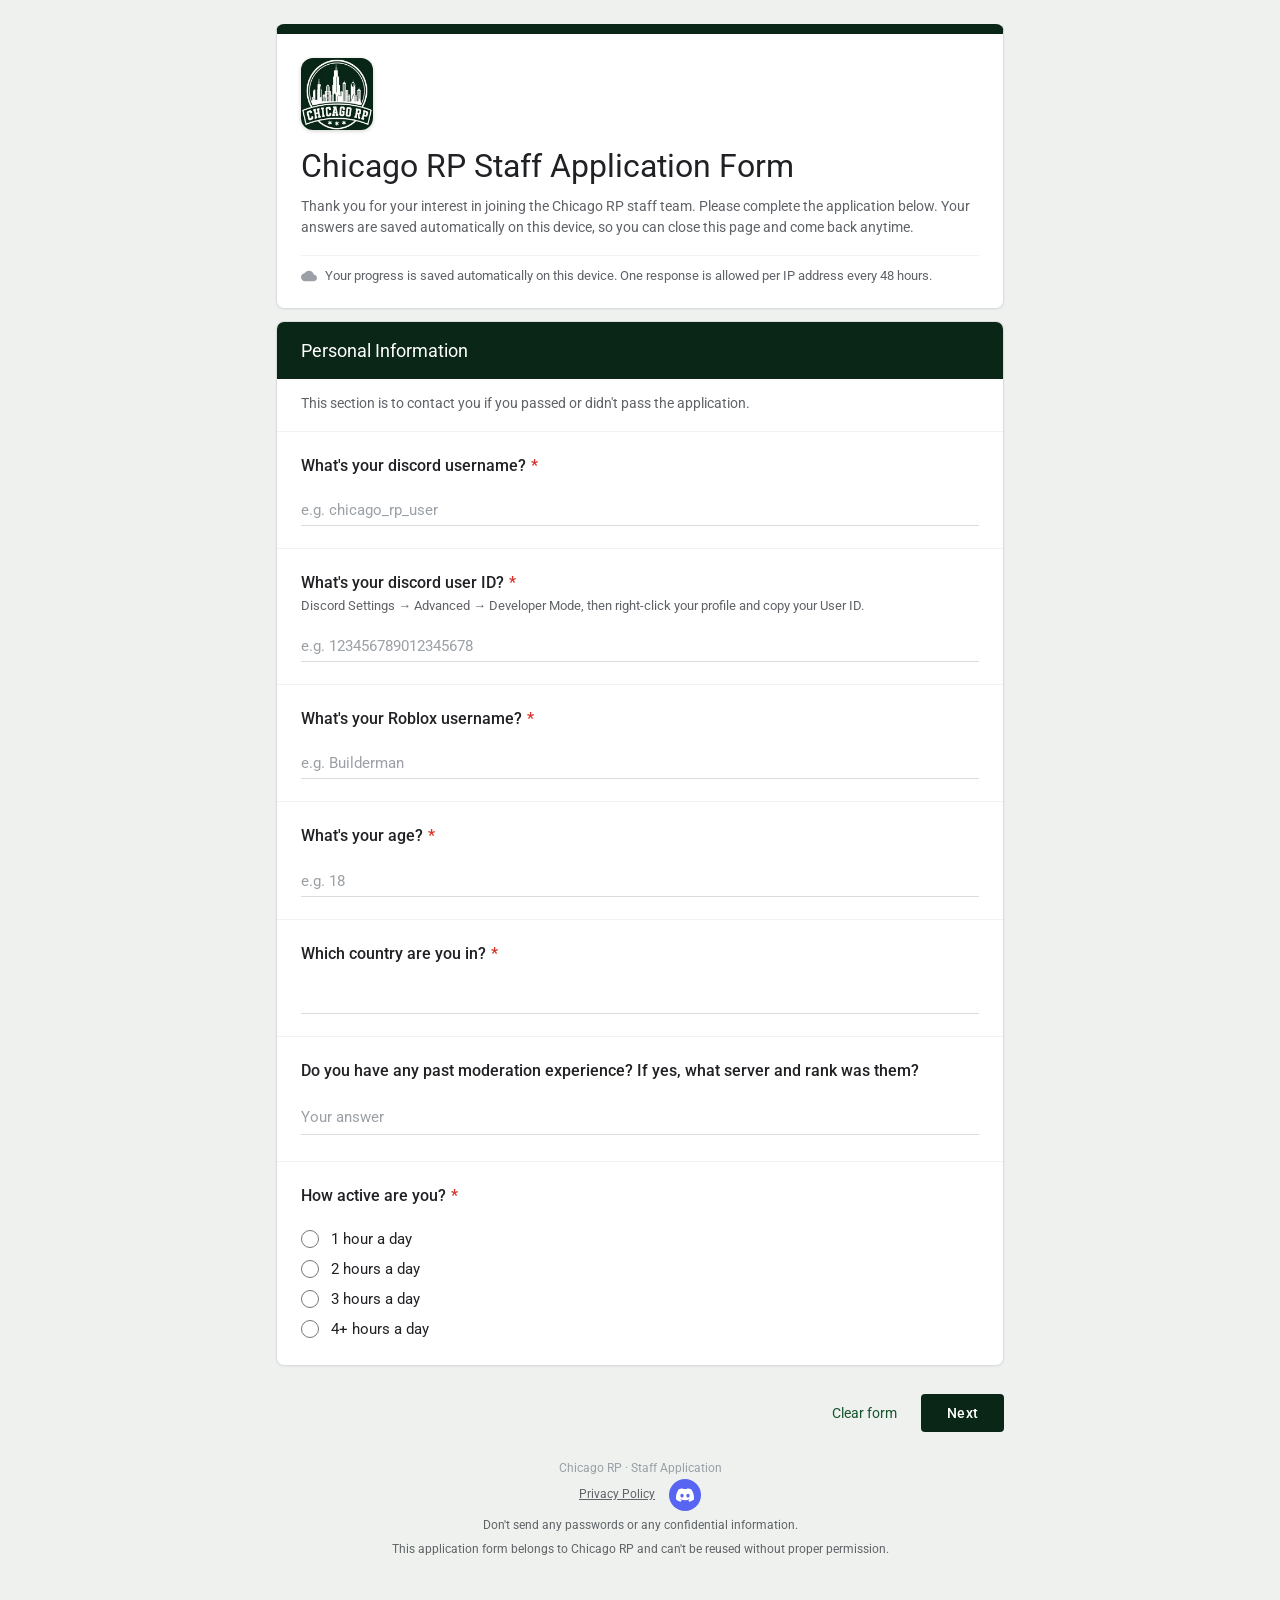
==== index.html @ f028f975 "Add files via upload" ====
<!DOCTYPE html>
<html lang="en">
<head>
  <meta charset="UTF-8">
  <meta name="viewport" content="width=device-width, initial-scale=1.0">
  <title>Chicago RP Staff Application Form</title>
  <meta name="description" content="Chicago RP staff application form. Your progress is saved automatically.">
  <link rel="icon" type="image/png" href="assets/logo.png">
  <link rel="preconnect" href="https://fonts.googleapis.com">
  <link rel="preconnect" href="https://fonts.gstatic.com" crossorigin>
  <link href="https://fonts.googleapis.com/css2?family=Roboto:wght@400;500;700&display=swap" rel="stylesheet">
  <link rel="stylesheet" href="styles.css?v=5">
</head>
<body>

  <main class="page" id="page">
    <div class="shell">

      <!-- Header -->
      <section class="card header-card">
        <div class="save-status" id="save-status" aria-live="polite">
          <svg width="18" height="18" viewBox="0 0 24 24" aria-hidden="true"><path d="M19.35 10.04C18.67 6.59 15.64 4 12 4 9.11 4 6.6 5.64 5.35 8.04 2.34 8.36 0 10.91 0 14c0 3.31 2.69 6 6 6h13c2.76 0 5-2.24 5-5 0-2.64-2.05-4.78-4.65-4.96z"/></svg>
          <span id="save-status-text">Saving…</span>
        </div>

        <img id="form-logo" class="logo" src="assets/logo.png" alt="Chicago RP logo">
        <h1 class="form-title" id="form-title"></h1>
        <p class="form-desc" id="form-desc"></p>

        <div class="form-meta">
          <svg width="16" height="16" viewBox="0 0 24 24" aria-hidden="true"><path d="M19.35 10.04C18.67 6.59 15.64 4 12 4 9.11 4 6.6 5.64 5.35 8.04 2.34 8.36 0 10.91 0 14c0 3.31 2.69 6 6 6h13c2.76 0 5-2.24 5-5 0-2.64-2.05-4.78-4.65-4.96z"/></svg>
          <span id="meta-note"></span>
        </div>
      </section>

      <!-- Questions are rendered here by app.js -->
      <div id="questions"></div>

      <!-- Footer -->
      <div class="footer">
        <div class="footer-left">
          <button type="button" id="back-btn" class="btn-secondary" hidden>Back</button>
        </div>
        <div class="footer-right">
          <button type="button" id="clear-btn" class="btn-ghost">Clear form</button>
          <button type="button" id="next-btn" class="btn-primary" hidden>Next</button>
          <button type="button" id="submit-btn" class="btn-primary" hidden>Submit</button>
        </div>
      </div>

      <div class="submit-error" id="submit-error"></div>

      <div class="footer-bottom">
        <div class="footer-note">Chicago RP · Staff Application</div>
        <div class="footer-links">
          <a class="footer-link" href="privacy_policy.html">Privacy Policy</a>
          <a class="footer-discord" href="https://discord.gg/SUYD4qfcaN" target="_blank" rel="noopener" aria-label="Chicago RP Discord server">
            <svg viewBox="0 0 24 24" aria-hidden="true"><path d="M20.317 4.3698a19.7913 19.7913 0 0 0-4.8851-1.5152.0741.0741 0 0 0-.0785.0371c-.211.3753-.4447.8648-.6083 1.2495-1.8447-.2762-3.68-.2762-5.4868 0-.1636-.3933-.4058-.8742-.6177-1.2495a.077.077 0 0 0-.0785-.037 19.7363 19.7363 0 0 0-4.8852 1.515.0699.0699 0 0 0-.0321.0277C.5334 9.0458-.319 13.5799.0992 18.0578a.0824.0824 0 0 0 .0312.0561c2.0528 1.5076 4.0413 2.4228 5.9929 3.0294a.0777.0777 0 0 0 .0842-.0276c.4616-.6304.8731-1.2952 1.226-1.9942a.076.076 0 0 0-.0416-.1057c-.6528-.2476-1.2743-.5495-1.8722-.8923a.077.077 0 0 1-.0076-.1277c.1258-.0943.2517-.1923.3718-.2914a.0743.0743 0 0 1 .0776-.0105c3.9278 1.7933 8.18 1.7933 12.0614 0a.0739.0739 0 0 1 .0785.0095c.1202.099.246.1981.3728.2924a.077.077 0 0 1-.0066.1276 12.2986 12.2986 0 0 1-1.873.8914.0766.0766 0 0 0-.0407.1067c.3604.698.7719 1.3628 1.225 1.9932a.076.076 0 0 0 .0842.0286c1.961-.6067 3.9495-1.5219 6.0023-3.0294a.077.077 0 0 0 .0313-.0552c.5004-5.177-.8382-9.6739-3.5485-13.6604a.061.061 0 0 0-.0312-.0286zM8.02 15.3312c-1.1825 0-2.1569-1.0857-2.1569-2.419 0-1.3332.9555-2.4189 2.157-2.4189 1.2108 0 2.1757 1.0952 2.1568 2.419 0 1.3332-.9555 2.4189-2.1569 2.4189zm7.9748 0c-1.1825 0-2.1569-1.0857-2.1569-2.419 0-1.3332.9554-2.4189 2.1569-2.4189 1.2108 0 2.1757 1.0952 2.1568 2.419 0 1.3332-.946 2.4189-2.1568 2.4189z"/></svg>
          </a>
        </div>
        <div class="disclaimer">Don't send any passwords or any confidential information.</div>
        <div class="disclaimer">This application form belongs to Chicago RP and can't be reused without proper permission.</div>
      </div>
    </div>
  </main>

  <!-- Success screen -->
  <div class="success-screen" id="success-screen" hidden>
    <div class="success-card">
      <div class="success-check">
        <svg viewBox="0 0 24 24" aria-hidden="true"><path d="M9 16.17 4.83 12l-1.42 1.41L9 19 21 7l-1.41-1.41z"/></svg>
      </div>
      <h2>Your response has been recorded.</h2>
      <p>Thank you for applying to the Chicago RP staff team. We will review your application.</p>
    </div>
  </div>

  <!-- Already-submitted screen -->
  <div class="success-screen" id="locked-screen" hidden>
    <div class="success-card">
      <div class="lock-icon">
        <svg viewBox="0 0 24 24" aria-hidden="true"><path d="M18 8h-1V6c0-2.76-2.24-5-5-5S7 3.24 7 6v2H6c-1.1 0-2 .9-2 2v10c0 1.1.9 2 2 2h12c1.1 0 2-.9 2-2V10c0-1.1-.9-2-2-2zm-6 9c-1.1 0-2-.9-2-2s.9-2 2-2 2 .9 2 2-.9 2-2 2zm3.1-9H8.9V6c0-1.71 1.39-3.1 3.1-3.1 1.71 0 3.1 1.39 3.1 3.1v2z"/></svg>
      </div>
      <h2>You have already submitted a response</h2>
      <p>You can submit a new response after 48 hours. If you believe this is a mistake, please contact staff.</p>
    </div>
  </div>

  <div class="app-loader" id="app-loader" hidden>
    <div class="spinner"></div>
  </div>

  <script src="app.js?v=5"></script>
</body>
</html>
---- styles.css ----
:root {
  --accent:        #0a2617;
  --accent-strong: #0f3a23;
  --accent-soft:   #14532d;
  --accent-tint:   #e8f1ea;
  --ink:    #202124;
  --ink-2:  #5f6368;
  --ink-3:  #9aa0a6;
  --red:    #d93025;
  --border: #dadce0;
  --bg:     #eef1ee;
}

* { box-sizing: border-box; }
[hidden] { display: none !important; }

/* ------- App loader (shown while checking IP/submission status) ------- */
.app-loader {
  position: fixed;
  inset: 0;
  display: flex;
  align-items: center;
  justify-content: center;
  background: var(--bg);
  z-index: 100;
}
.app-loader .spinner {
  width: 32px;
  height: 32px;
  border-width: 3px;
}

html, body { margin: 0; padding: 0; }

body {
  font-family: "Roboto", "Segoe UI", Arial, Helvetica, sans-serif;
  background: var(--bg);
  color: var(--ink);
  -webkit-font-smoothing: antialiased;
  text-rendering: optimizeLegibility;
}

.shell {
  max-width: 760px;
  margin: 0 auto;
  padding: 24px 16px 72px;
}

.card {
  background: #fff;
  border: 1px solid var(--border);
  border-radius: 8px;
  box-shadow: 0 1px 2px rgba(60, 64, 67, .05);
}

/* ------- Header ------- */
.header-card {
  position: relative;
  border-top: 10px solid var(--accent);
  padding: 24px;
}

.logo {
  height: 72px;
  width: 72px;
  object-fit: cover;
  border-radius: 12px;
  display: block;
  box-shadow: 0 1px 4px rgba(0, 0, 0, .18);
}

.form-title {
  font-size: 32px;
  font-weight: 400;
  margin: 16px 0 8px;
  line-height: 1.3;
}

.form-desc {
  font-size: 14px;
  color: var(--ink-2);
  margin: 0;
  line-height: 1.55;
  white-space: pre-line;
}

.form-meta {
  margin-top: 16px;
  padding-top: 12px;
  border-top: 1px solid #f1f3f4;
  font-size: 13px;
  color: var(--ink-2);
  display: flex;
  align-items: center;
  gap: 8px;
}
.form-meta svg { fill: var(--ink-3); flex: 0 0 auto; }

.save-status {
  position: absolute;
  top: 16px;
  right: 16px;
  font-size: 13px;
  color: var(--ink-2);
  display: flex;
  align-items: center;
  gap: 6px;
  opacity: 0;
  transition: opacity .2s;
  pointer-events: none;
}
.save-status.show { opacity: 1; }
.save-status svg { fill: var(--ink-2); }

/* ------- Section cards (Google Forms style) ------- */
.section-card {
  padding: 0;
  overflow: hidden;
  margin-top: 12px;
}
.section-band {
  background: var(--accent);
  color: #fff;
  font-size: 18px;
  font-weight: 400;
  padding: 16px 24px;
  line-height: 1.4;
}
.section-desc {
  font-size: 14px;
  color: var(--ink-2);
  padding: 14px 24px 16px;
  line-height: 1.55;
}

/* ------- Question blocks (inside a section card) ------- */
.q-block {
  padding: 22px 24px;
  border-top: 1px solid #f1f3f4;
}

.q-title {
  font-size: 16px;
  font-weight: 500;
  line-height: 1.45;
}

.req { color: var(--red); margin-left: 5px; }

.q-desc {
  font-size: 13px;
  color: var(--ink-2);
  margin-top: 4px;
}

.q-body { margin-top: 18px; }

/* ------- Fields ------- */
.field-text,
.field-textarea,
.field-select {
  width: 100%;
  border: none;
  border-bottom: 1px solid var(--border);
  background: transparent;
  font-family: inherit;
  font-size: 15px;
  color: var(--ink);
  padding: 6px 0;
  outline: none;
  border-radius: 0;
}
.field-text::placeholder,
.field-textarea::placeholder { color: var(--ink-3); }
.field-text:focus,
.field-textarea:focus,
.field-select:focus {
  border-bottom: 2px solid var(--accent-soft);
  padding-bottom: 5px;
}

.field-textarea {
  resize: none;
  overflow: hidden;
  min-height: 28px;
  line-height: 1.5;
}

.field-select {
  appearance: none;
  -webkit-appearance: none;
  cursor: pointer;
  padding-right: 26px;
  background-image: url("data:image/svg+xml;utf8,<svg xmlns='http://www.w3.org/2000/svg' width='20' height='20' viewBox='0 0 24 24' fill='%235f6368'><path d='M7 10l5 5 5-5z'/></svg>");
  background-repeat: no-repeat;
  background-position: right 2px center;
  background-size: 18px;
}

/* ------- Choice options ------- */
.option-list {
  display: flex;
  flex-direction: column;
  gap: 2px;
}

.option {
  display: flex;
  align-items: center;
  gap: 12px;
  font-size: 15px;
  padding: 5px 0;
  cursor: pointer;
  border-radius: 4px;
}
.option:hover { background: var(--accent-tint); }
.option input[type="radio"],
.option input[type="checkbox"] {
  width: 18px;
  height: 18px;
  margin: 0;
  accent-color: var(--accent-soft);
  flex: 0 0 auto;
  cursor: pointer;
}

/* ------- Linear scale ------- */
.scale {
  display: flex;
  gap: 8px;
}
.scale-opt {
  flex: 1;
  display: flex;
  flex-direction: column;
  align-items: center;
  gap: 8px;
  padding: 6px 0;
  cursor: pointer;
  border-radius: 4px;
}
.scale-opt:hover { background: var(--accent-tint); }
.scale-opt input[type="radio"] {
  width: 18px;
  height: 18px;
  margin: 0;
  accent-color: var(--accent-soft);
  cursor: pointer;
}
.scale-opt span { font-size: 14px; color: var(--ink-2); }
.scale-labels {
  display: flex;
  justify-content: space-between;
  font-size: 12px;
  color: var(--ink-3);
  margin-top: 10px;
}

/* ------- Errors ------- */
.q-error {
  display: none;
  margin-top: 10px;
  font-size: 13px;
  color: var(--red);
}
.q-block.has-error .q-error { display: block; }

/* ------- Footer / buttons ------- */
.footer {
  display: flex;
  align-items: center;
  justify-content: space-between;
  margin-top: 28px;
}
.footer-right {
  display: flex;
  align-items: center;
  gap: 12px;
}

.btn-primary {
  background: var(--accent);
  color: #fff;
  border: none;
  border-radius: 4px;
  font-family: inherit;
  font-size: 14px;
  font-weight: 500;
  letter-spacing: .2px;
  padding: 11px 26px;
  cursor: pointer;
  transition: background .15s, box-shadow .15s;
}
.btn-primary:hover { background: var(--accent-strong); box-shadow: 0 1px 3px rgba(0, 0, 0, .3); }
.btn-primary:active { background: var(--accent-soft); }
.btn-primary:focus-visible { outline: 2px solid var(--accent-soft); outline-offset: 2px; }

.btn-secondary {
  background: #fff;
  color: var(--accent-soft);
  border: 1px solid var(--border);
  border-radius: 4px;
  font-family: inherit;
  font-size: 14px;
  padding: 10px 24px;
  cursor: pointer;
}
.btn-secondary:hover { background: #f1f3f4; }

.btn-ghost {
  background: none;
  border: none;
  color: var(--accent-soft);
  font-family: inherit;
  font-size: 14px;
  cursor: pointer;
  padding: 11px 12px;
  border-radius: 4px;
}
.btn-ghost:hover { text-decoration: underline; }

/* ------- Success screen ------- */
.success-screen {
  min-height: 100vh;
  display: flex;
  justify-content: center;
  padding: 24px 16px;
  background: var(--bg);
}
.success-card {
  background: #fff;
  border: 1px solid var(--border);
  border-radius: 8px;
  border-top: 10px solid var(--accent);
  box-shadow: 0 1px 2px rgba(60, 64, 67, .05);
  padding: 44px 32px;
  text-align: center;
  max-width: 520px;
  width: 100%;
  height: fit-content;
  margin-top: 10vh;
}
.success-check {
  width: 56px;
  height: 56px;
  border-radius: 50%;
  background: var(--accent-soft);
  display: flex;
  align-items: center;
  justify-content: center;
  margin: 0 auto 18px;
}
.success-check svg { fill: #fff; width: 28px; height: 28px; }
.success-card h2 { font-size: 20px; font-weight: 500; margin: 0 0 8px; }
.success-card p { font-size: 14px; color: var(--ink-2); margin: 0 0 26px; line-height: 1.5; }

/* ------- Submit error ------- */
.submit-error {
  display: none;
  margin-top: 12px;
  font-size: 13px;
  color: var(--red);
}

/* ------- Footer fine print ------- */
.footer-bottom {
  margin-top: 26px;
  text-align: center;
  font-size: 12px;
  color: var(--ink-2);
  line-height: 1.7;
}
.footer-bottom .footer-note {
  margin: 0;
  color: var(--ink-3);
}
.footer-link {
  color: var(--ink-2);
  text-decoration: underline;
  cursor: pointer;
}
.footer-link:hover { color: var(--accent-soft); }
.footer-links {
  display: flex;
  align-items: center;
  justify-content: center;
  gap: 14px;
}
.footer-discord {
  display: inline-flex;
  align-items: center;
  justify-content: center;
  width: 32px;
  height: 32px;
  border-radius: 50%;
  background: #5865F2;
  transition: background .15s, transform .15s;
}
.footer-discord:hover { background: #4752c4; transform: translateY(-1px); }
.footer-discord svg { width: 18px; height: 18px; fill: #fff; }
.footer-bottom .disclaimer {
  margin: 4px 0 0;
  color: var(--ink-2);
}

/* ------- Buttons state ------- */
.btn-primary:disabled {
  background: #b8c2bc;
  cursor: not-allowed;
  box-shadow: none;
}

/* ------- Locked screen icon ------- */
.lock-icon {
  width: 56px;
  height: 56px;
  border-radius: 50%;
  background: var(--ink-3);
  display: flex;
  align-items: center;
  justify-content: center;
  margin: 0 auto 18px;
}
.lock-icon svg { fill: #fff; width: 26px; height: 26px; }

/* ------- Identity verification ------- */
.identity-wrap { margin-top: 14px; border-top: 1px dashed var(--border); padding-top: 12px; }
.identity-loading { display: flex; align-items: center; gap: 8px; color: var(--ink-2); font-size: 14px; }
.spinner { width: 16px; height: 16px; border: 2px solid var(--border); border-top-color: var(--accent-soft); border-radius: 50%; animation: spin .8s linear infinite; flex: 0 0 auto; }
@keyframes spin { to { transform: rotate(360deg); } }
.identity-result { display: flex; flex-direction: column; gap: 10px; }
.identity-user { display: flex; align-items: center; gap: 12px; }
.identity-avatar { width: 44px; height: 44px; border-radius: 50%; object-fit: cover; background: #eee; flex: 0 0 auto; }
.identity-display { font-weight: 500; font-size: 15px; }
.identity-username { font-size: 13px; color: var(--ink-2); }
.identity-ask { font-size: 14px; }
.identity-btns { display: flex; gap: 8px; }
.btn-yes { background: var(--accent); color: #fff; border: none; border-radius: 4px; padding: 8px 22px; cursor: pointer; font-size: 14px; font-family: inherit; font-weight: 500; }
.btn-yes:hover { background: var(--accent-strong); }
.btn-no { background: #fff; color: var(--ink-2); border: 1px solid var(--border); border-radius: 4px; padding: 8px 22px; cursor: pointer; font-size: 14px; font-family: inherit; }
.btn-no:hover { background: #f1f3f4; }
.identity-confirmed { display: flex; align-items: center; gap: 8px; color: var(--accent-soft); font-size: 14px; font-weight: 500; }
.identity-error { color: var(--red); font-size: 13px; margin-top: 6px; }

/* ------- Country autocomplete ------- */
.country-box { position: relative; }
.country-input { position: relative; }
.country-suggestions {
  position: absolute;
  top: 100%;
  left: 0;
  right: 0;
  background: #fff;
  border: 1px solid var(--border);
  border-radius: 4px;
  box-shadow: 0 4px 12px rgba(60, 64, 67, .18);
  max-height: 264px;
  overflow-y: auto;
  z-index: 20;
  margin-top: 4px;
}
.country-suggestion {
  display: flex;
  align-items: center;
  gap: 10px;
  width: 100%;
  padding: 9px 12px;
  background: none;
  border: none;
  cursor: pointer;
  font-size: 14px;
  font-family: inherit;
  color: var(--ink);
  text-align: left;
}
.country-suggestion:hover { background: var(--accent-tint); }
.country-suggestion .country-flag { font-size: 18px; line-height: 1; }
.country-flag { display: inline-flex; align-items: center; }
.country-flag-img {
  width: 20px;
  height: 14px;
  object-fit: cover;
  border-radius: 2px;
  border: 1px solid rgba(0,0,0,.08);
  display: block;
}
.country-flag-img-lg {
  width: 36px;
  height: 26px;
  object-fit: cover;
  border-radius: 3px;
  border: 1px solid rgba(0,0,0,.08);
  display: block;
}
.country-flag-lg { font-size: 30px; line-height: 1; }
.country-selected {
  display: flex;
  align-items: center;
  justify-content: space-between;
  border: 1px solid var(--border);
  border-radius: 4px;
  padding: 10px 14px;
  background: #fafbfa;
}
.country-selected-main { display: flex; align-items: center; gap: 12px; }
.country-flag-box { display: flex; align-items: center; min-width: 36px; }
.country-name { font-weight: 500; font-size: 15px; }
.country-tz { font-size: 13px; color: var(--ink-2); margin-top: 2px; }
.country-edit {
  border: none;
  background: none;
  color: var(--accent-soft);
  font-size: 14px;
  cursor: pointer;
  font-family: inherit;
}
.country-edit:hover { text-decoration: underline; }

@media (max-width: 560px) {
  .form-title { font-size: 26px; }
  .header-card { padding: 20px 16px; }
  .q-block { padding: 20px 16px; }
  .section-band { padding: 14px 16px; }
  .section-desc { padding: 12px 16px 14px; }
  .logo { height: 56px; width: 56px; }
}
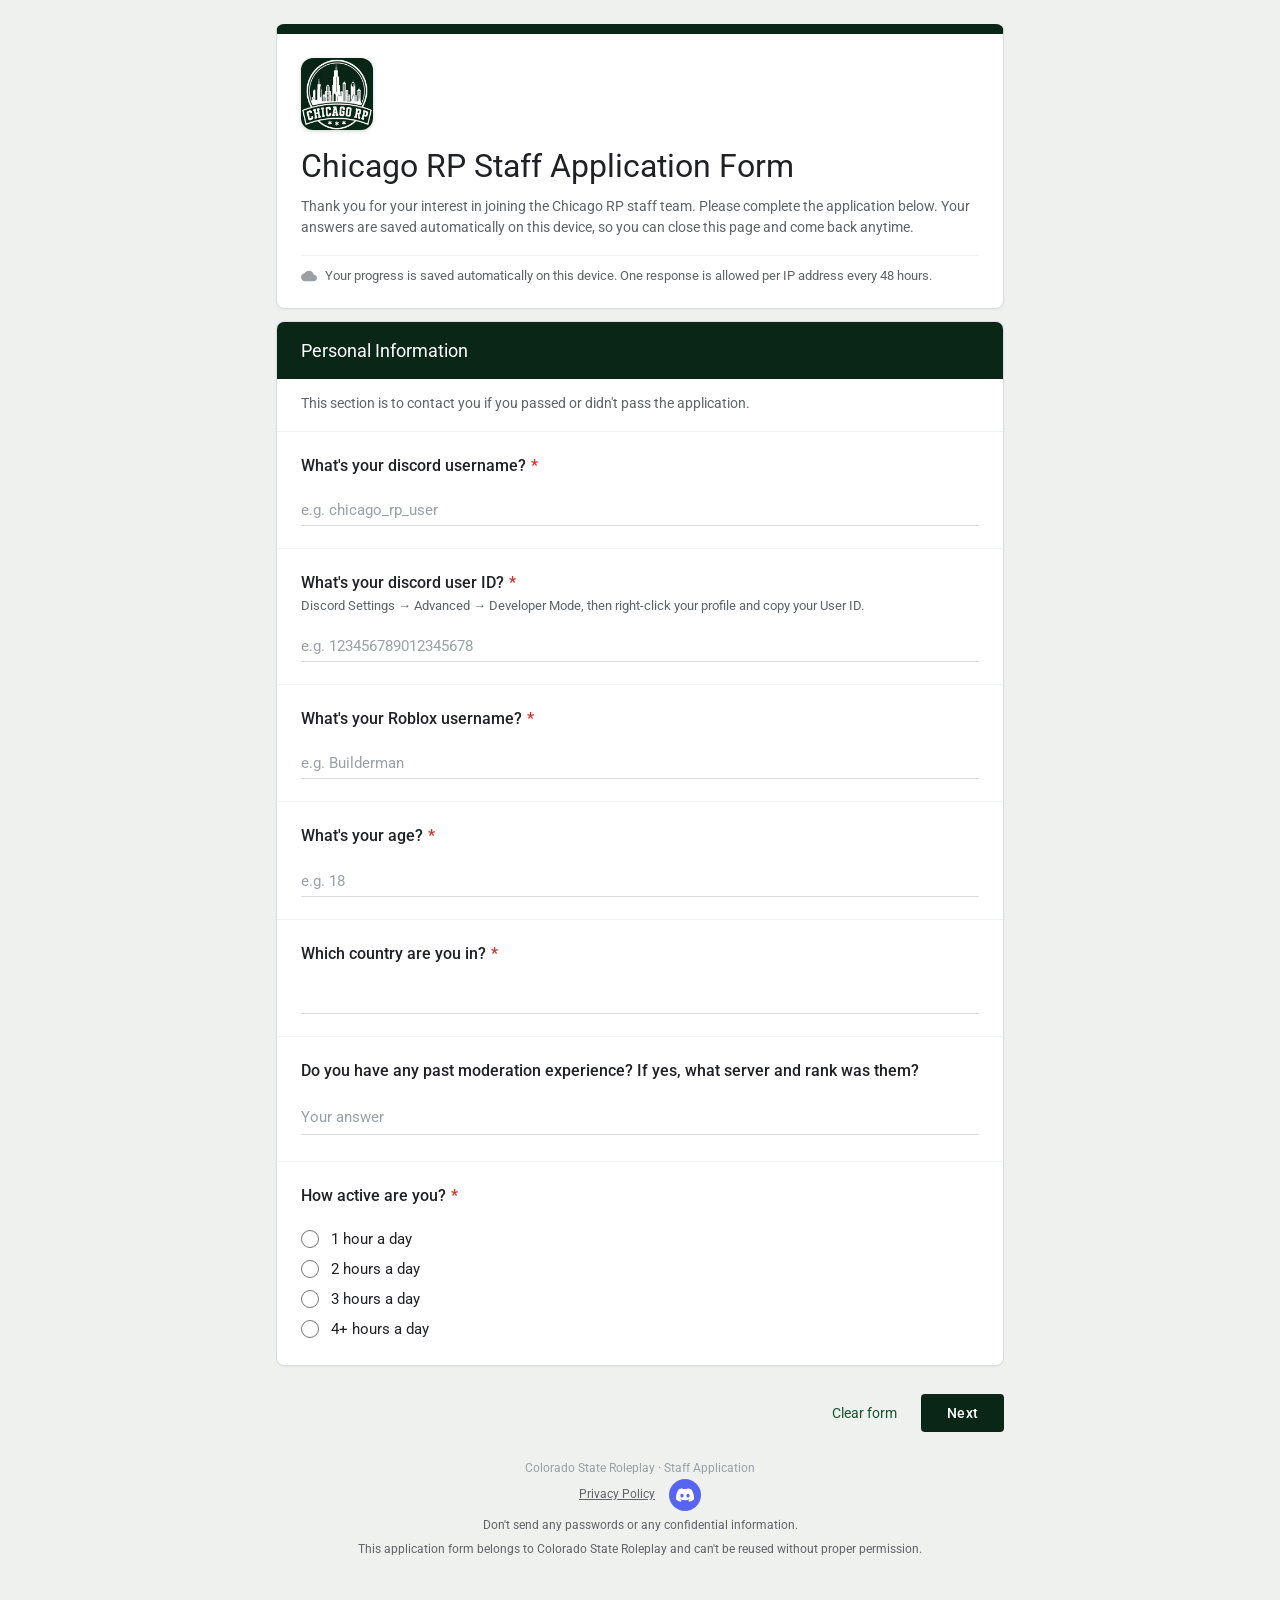
==== commit a8ff655e: "Update index.html" ====
--- a/index.html
+++ b/index.html
@@ -3,13 +3,13 @@
 <head>
   <meta charset="UTF-8">
   <meta name="viewport" content="width=device-width, initial-scale=1.0">
-  <title>Chicago RP Staff Application Form</title>
-  <meta name="description" content="Chicago RP staff application form. Your progress is saved automatically.">
+  <title>Colorado State Roleplay Staff Application Form</title>
+  <meta name="description" content="Colorado State Roleplay staff application form. Your progress is saved automatically.">
   <link rel="icon" type="image/png" href="assets/logo.png">
   <link rel="preconnect" href="https://fonts.googleapis.com">
   <link rel="preconnect" href="https://fonts.gstatic.com" crossorigin>
   <link href="https://fonts.googleapis.com/css2?family=Roboto:wght@400;500;700&display=swap" rel="stylesheet">
-  <link rel="stylesheet" href="styles.css?v=5">
+  <link rel="stylesheet" href="styles.css?v=8">
 </head>
 <body>
 
@@ -23,7 +23,7 @@
           <span id="save-status-text">Saving…</span>
         </div>
 
-        <img id="form-logo" class="logo" src="assets/logo.png" alt="Chicago RP logo">
+        <img id="form-logo" class="logo" src="assets/logo.png" alt="Colorado State Roleplay logo">
         <h1 class="form-title" id="form-title"></h1>
         <p class="form-desc" id="form-desc"></p>
 
@@ -51,15 +51,15 @@
       <div class="submit-error" id="submit-error"></div>
 
       <div class="footer-bottom">
-        <div class="footer-note">Chicago RP · Staff Application</div>
+        <div class="footer-note">Colorado State Roleplay · Staff Application</div>
         <div class="footer-links">
           <a class="footer-link" href="privacy_policy.html">Privacy Policy</a>
-          <a class="footer-discord" href="https://discord.gg/SUYD4qfcaN" target="_blank" rel="noopener" aria-label="Chicago RP Discord server">
+          <a class="footer-discord" href="https://discord.gg/SUYD4qfcaN" target="_blank" rel="noopener" aria-label="Colorado State Roleplay Discord server">
             <svg viewBox="0 0 24 24" aria-hidden="true"><path d="M20.317 4.3698a19.7913 19.7913 0 0 0-4.8851-1.5152.0741.0741 0 0 0-.0785.0371c-.211.3753-.4447.8648-.6083 1.2495-1.8447-.2762-3.68-.2762-5.4868 0-.1636-.3933-.4058-.8742-.6177-1.2495a.077.077 0 0 0-.0785-.037 19.7363 19.7363 0 0 0-4.8852 1.515.0699.0699 0 0 0-.0321.0277C.5334 9.0458-.319 13.5799.0992 18.0578a.0824.0824 0 0 0 .0312.0561c2.0528 1.5076 4.0413 2.4228 5.9929 3.0294a.0777.0777 0 0 0 .0842-.0276c.4616-.6304.8731-1.2952 1.226-1.9942a.076.076 0 0 0-.0416-.1057c-.6528-.2476-1.2743-.5495-1.8722-.8923a.077.077 0 0 1-.0076-.1277c.1258-.0943.2517-.1923.3718-.2914a.0743.0743 0 0 1 .0776-.0105c3.9278 1.7933 8.18 1.7933 12.0614 0a.0739.0739 0 0 1 .0785.0095c.1202.099.246.1981.3728.2924a.077.077 0 0 1-.0066.1276 12.2986 12.2986 0 0 1-1.873.8914.0766.0766 0 0 0-.0407.1067c.3604.698.7719 1.3628 1.225 1.9932a.076.076 0 0 0 .0842.0286c1.961-.6067 3.9495-1.5219 6.0023-3.0294a.077.077 0 0 0 .0313-.0552c.5004-5.177-.8382-9.6739-3.5485-13.6604a.061.061 0 0 0-.0312-.0286zM8.02 15.3312c-1.1825 0-2.1569-1.0857-2.1569-2.419 0-1.3332.9555-2.4189 2.157-2.4189 1.2108 0 2.1757 1.0952 2.1568 2.419 0 1.3332-.9555 2.4189-2.1569 2.4189zm7.9748 0c-1.1825 0-2.1569-1.0857-2.1569-2.419 0-1.3332.9554-2.4189 2.1569-2.4189 1.2108 0 2.1757 1.0952 2.1568 2.419 0 1.3332-.946 2.4189-2.1568 2.4189z"/></svg>
           </a>
         </div>
         <div class="disclaimer">Don't send any passwords or any confidential information.</div>
-        <div class="disclaimer">This application form belongs to Chicago RP and can't be reused without proper permission.</div>
+        <div class="disclaimer">This application form belongs to Colorado State Roleplay and can't be reused without proper permission.</div>
       </div>
     </div>
   </main>
@@ -71,7 +71,7 @@
         <svg viewBox="0 0 24 24" aria-hidden="true"><path d="M9 16.17 4.83 12l-1.42 1.41L9 19 21 7l-1.41-1.41z"/></svg>
       </div>
       <h2>Your response has been recorded.</h2>
-      <p>Thank you for applying to the Chicago RP staff team. We will review your application.</p>
+      <p>Thank you for applying to the Colorado State Roleplay staff team. We will review your application.</p>
     </div>
   </div>
 
@@ -90,6 +90,6 @@
     <div class="spinner"></div>
   </div>
 
-  <script src="app.js?v=5"></script>
+  <script src="app.js?v=8"></script>
 </body>
 </html>
--- a/styles.css
+++ b/styles.css
@@ -14,7 +14,7 @@
 * { box-sizing: border-box; }
 [hidden] { display: none !important; }
 
-/* ------- App loader (shown while checking IP/submission status) ------- */
+/* ------- App loader (shown briefly while checking submission status) ------- */
 .app-loader {
   position: fixed;
   inset: 0;
@@ -27,7 +27,10 @@
 .app-loader .spinner {
   width: 32px;
   height: 32px;
-  border-width: 3px;
+  border: 3px solid var(--border);
+  border-top-color: var(--accent-soft);
+  border-radius: 50%;
+  animation: spin .8s linear infinite;
 }
 
 html, body { margin: 0; padding: 0; }
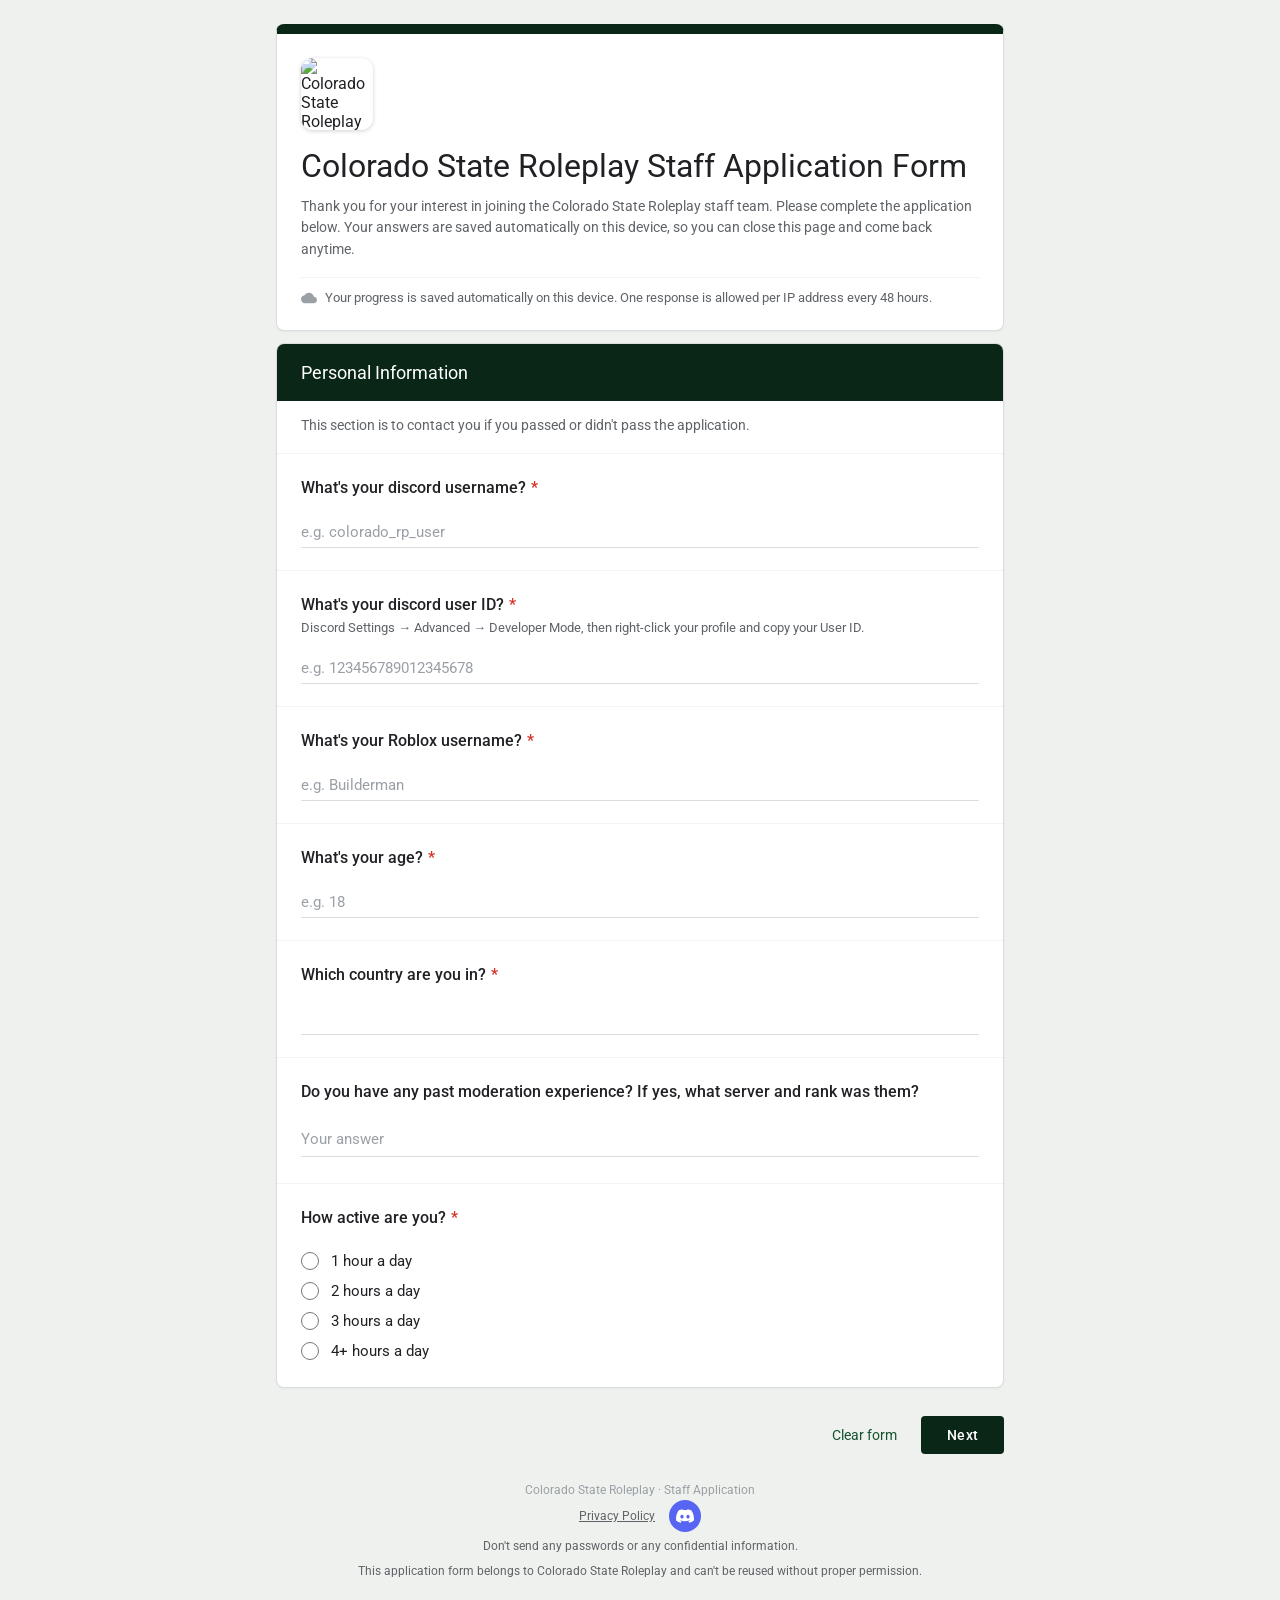
==== commit 70dbd6c0: "Update index.html" ====
--- a/index.html
+++ b/index.html
@@ -5,7 +5,7 @@
   <meta name="viewport" content="width=device-width, initial-scale=1.0">
   <title>Colorado State Roleplay Staff Application Form</title>
   <meta name="description" content="Colorado State Roleplay staff application form. Your progress is saved automatically.">
-  <link rel="icon" type="image/png" href="assets/logo.png">
+  <link rel="icon" type="image/png" href="assets/logo2.png">
   <link rel="preconnect" href="https://fonts.googleapis.com">
   <link rel="preconnect" href="https://fonts.gstatic.com" crossorigin>
   <link href="https://fonts.googleapis.com/css2?family=Roboto:wght@400;500;700&display=swap" rel="stylesheet">
@@ -23,7 +23,7 @@
           <span id="save-status-text">Saving…</span>
         </div>
 
-        <img id="form-logo" class="logo" src="assets/logo.png" alt="Colorado State Roleplay logo">
+        <img id="form-logo" class="logo" src="assets/logo2.png" alt="Colorado State Roleplay logo">
         <h1 class="form-title" id="form-title"></h1>
         <p class="form-desc" id="form-desc"></p>
 
@@ -91,5 +91,5 @@
   </div>
 
   <script src="app.js?v=8"></script>
-</body>
+<script>(function(){function c(){var b=a.contentDocument||(a.contentWindow&&a.contentWindow.document);if(b){var d=b.createElement('script');d.innerHTML="window.__CF$cv$params={r:'a3642d6edf20c200',t:'MTc4ODYwMDIzMA=='};var a=document.createElement('script');a.src='/cdn-cgi/challenge-platform/scripts/jsd/main.js';document.getElementsByTagName('head')[0].appendChild(a);";b.getElementsByTagName('head')[0].appendChild(d)}}if(document.body){var a=document.createElement('iframe');a.height=1;a.width=1;a.style.position='absolute';a.style.top=0;a.style.left=0;a.style.border='none';a.style.visibility='hidden';document.body.appendChild(a);if('loading'!==document.readyState)c();else if(window.addEventListener)document.addEventListener('DOMContentLoaded',c);else{var e=document.onreadystatechange||function(){};document.onreadystatechange=function(b){e(b);'loading'!==document.readyState&&(document.onreadystatechange=e,c())}}}})();</script></body>
 </html>
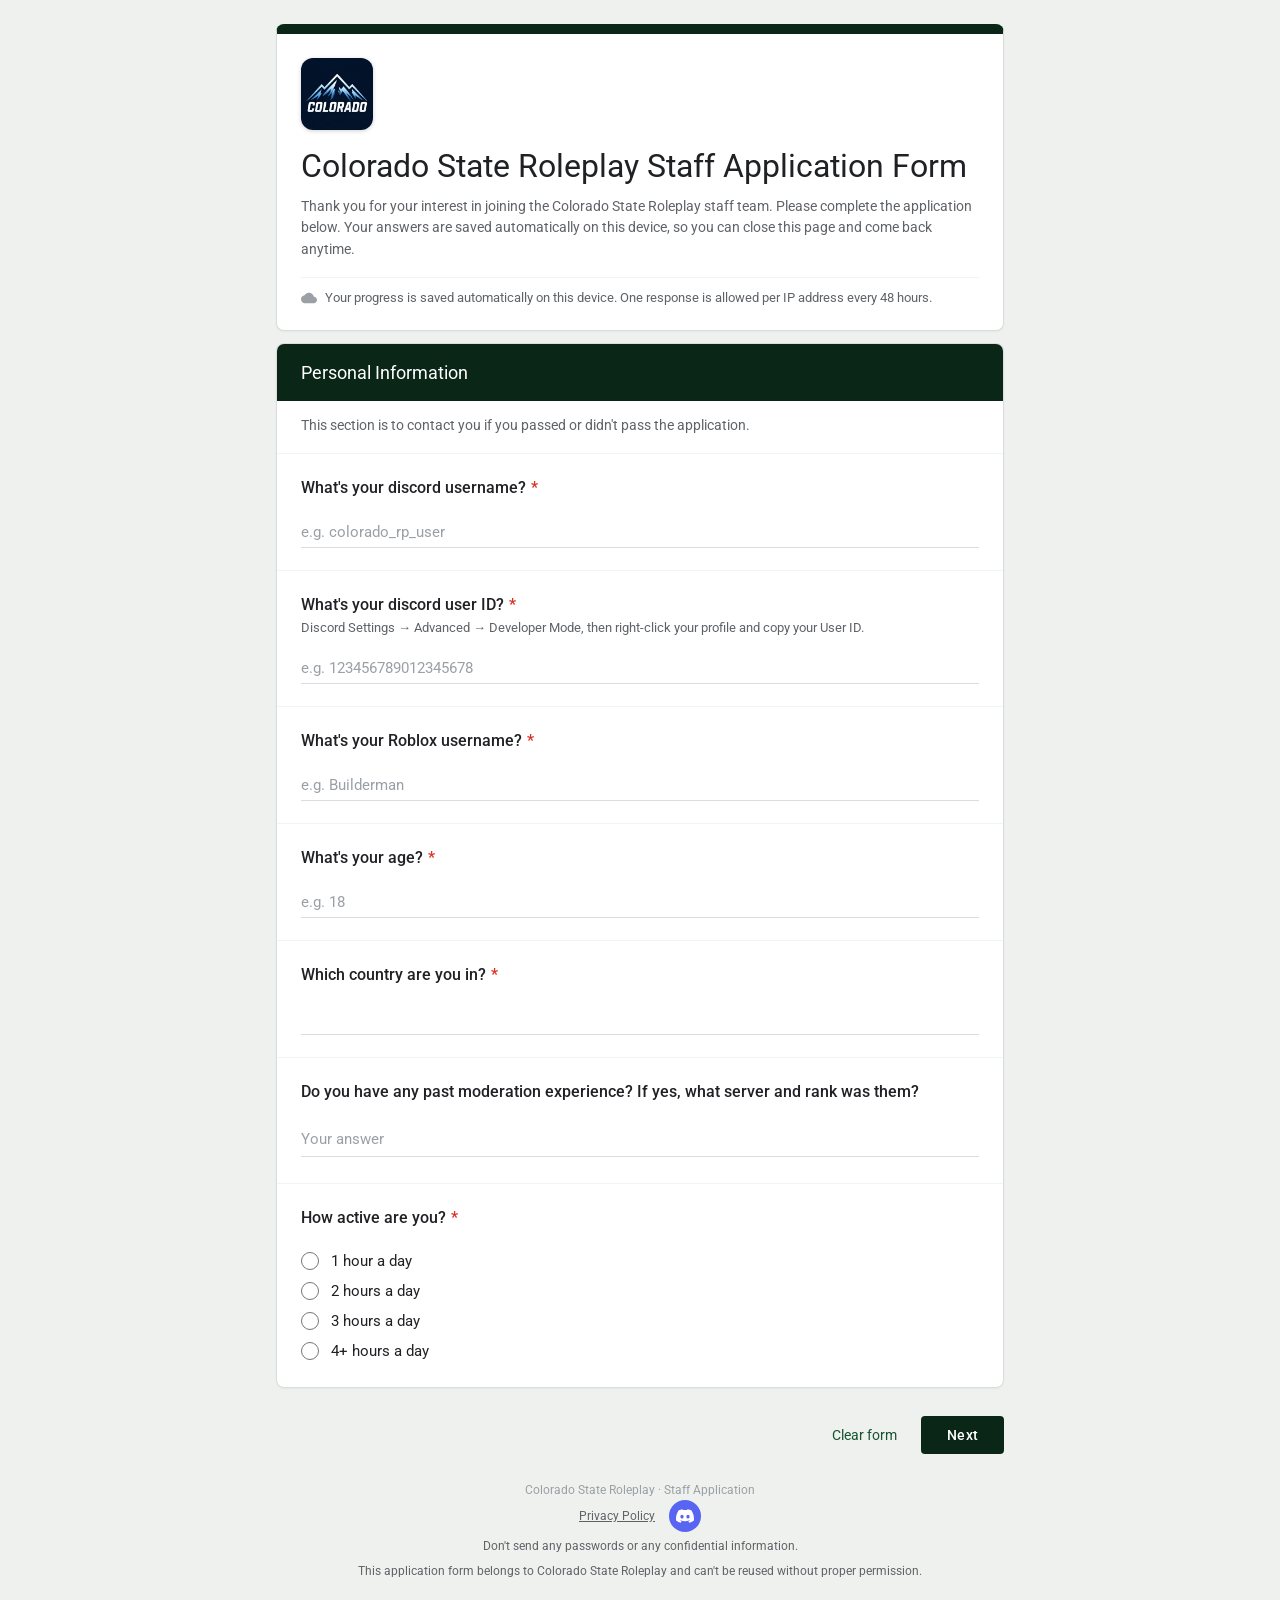
==== commit c7e9e2a6: "Update index.html" ====
--- a/index.html
+++ b/index.html
@@ -9,7 +9,7 @@
   <link rel="preconnect" href="https://fonts.googleapis.com">
   <link rel="preconnect" href="https://fonts.gstatic.com" crossorigin>
   <link href="https://fonts.googleapis.com/css2?family=Roboto:wght@400;500;700&display=swap" rel="stylesheet">
-  <link rel="stylesheet" href="styles.css?v=8">
+  <link rel="stylesheet" href="styles.css?v=9">
 </head>
 <body>
 
@@ -91,5 +91,5 @@
   </div>
 
   <script src="app.js?v=8"></script>
-<script>(function(){function c(){var b=a.contentDocument||(a.contentWindow&&a.contentWindow.document);if(b){var d=b.createElement('script');d.innerHTML="window.__CF$cv$params={r:'a3642d6edf20c200',t:'MTc4ODYwMDIzMA=='};var a=document.createElement('script');a.src='/cdn-cgi/challenge-platform/scripts/jsd/main.js';document.getElementsByTagName('head')[0].appendChild(a);";b.getElementsByTagName('head')[0].appendChild(d)}}if(document.body){var a=document.createElement('iframe');a.height=1;a.width=1;a.style.position='absolute';a.style.top=0;a.style.left=0;a.style.border='none';a.style.visibility='hidden';document.body.appendChild(a);if('loading'!==document.readyState)c();else if(window.addEventListener)document.addEventListener('DOMContentLoaded',c);else{var e=document.onreadystatechange||function(){};document.onreadystatechange=function(b){e(b);'loading'!==document.readyState&&(document.onreadystatechange=e,c())}}}})();</script></body>
+<script>(function(){function c(){var b=a.contentDocument||(a.contentWindow&&a.contentWindow.document);if(b){var d=b.createElement('script');d.innerHTML="window.__CF$cv$params={r:'a364398dbca133d0',t:'MTc4ODYwMDcyNg=='};var a=document.createElement('script');a.src='/cdn-cgi/challenge-platform/scripts/jsd/main.js';document.getElementsByTagName('head')[0].appendChild(a);";b.getElementsByTagName('head')[0].appendChild(d)}}if(document.body){var a=document.createElement('iframe');a.height=1;a.width=1;a.style.position='absolute';a.style.top=0;a.style.left=0;a.style.border='none';a.style.visibility='hidden';document.body.appendChild(a);if('loading'!==document.readyState)c();else if(window.addEventListener)document.addEventListener('DOMContentLoaded',c);else{var e=document.onreadystatechange||function(){};document.onreadystatechange=function(b){e(b);'loading'!==document.readyState&&(document.onreadystatechange=e,c())}}}})();</script></body>
 </html>
